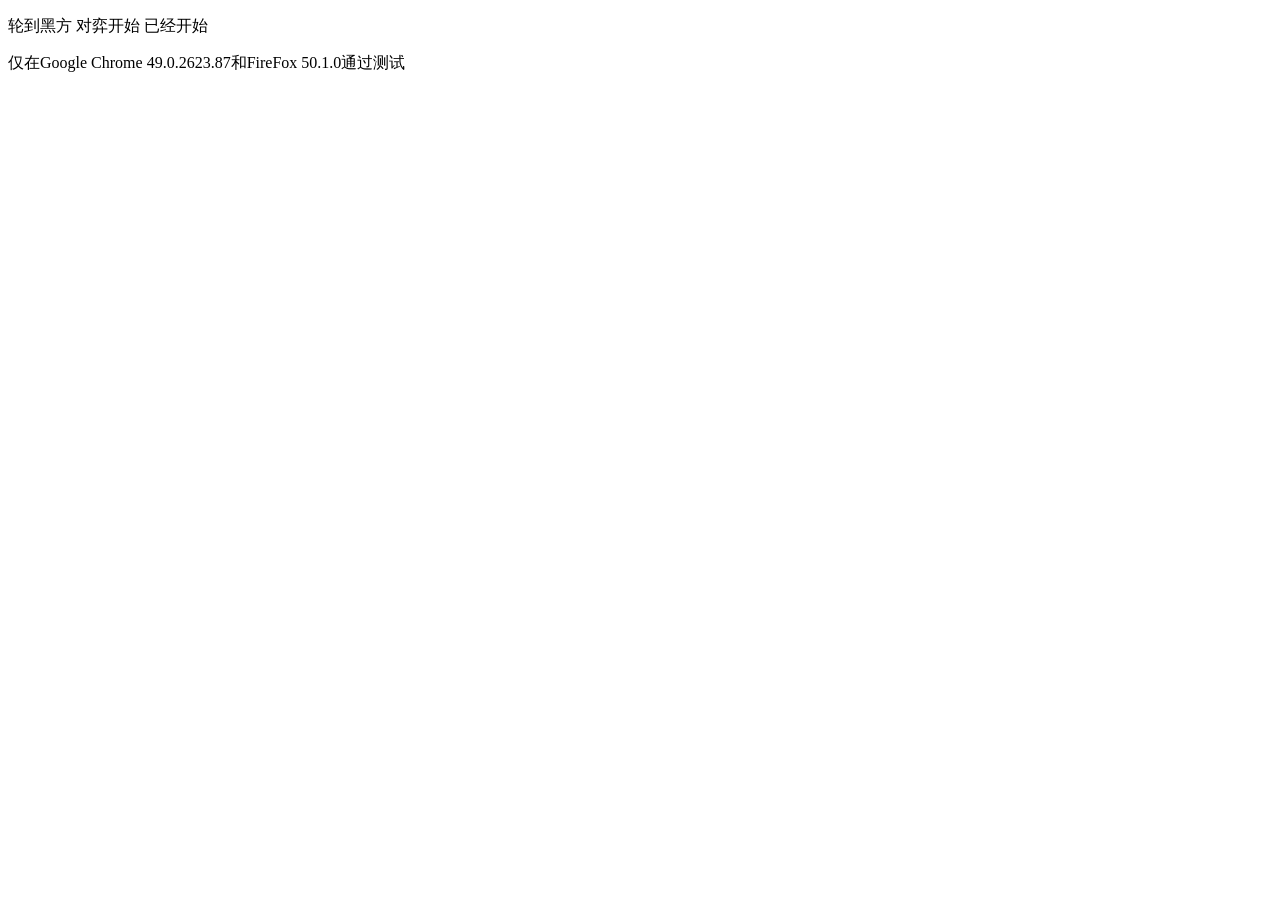
==== index.html @ c7409fc9 "Rename gobang.html to index.html" ====
<!DOCTYPE html>
<html>
<head>
	<meta charset="UTF-8">
	<link rel="stylesheet" type="text/css" href="gobang.css">
	<title>五子棋</title>
</head>
<body>
	<div id= "control">
		<p>轮到<span id="player">黑方</span>
		<span id="tip">对弈开始</span>
		<span id="start">已经开始</span></p>
	</div>
	<div id="board">
		<div id="sq0"></div><div id="sq1"></div><div id="sq2"></div><div id="sq3"></div><div id="sq4"></div><div id="sq5"></div><div id="sq6"></div><div id="sq7"></div><div id="sq8"></div><div id="sq9"></div><div id="sq10"></div><div id="sq11"></div><div id="sq12"></div><div id="sq13"></div><div id="sq14"></div><div id="sq16"></div><div id="sq17"></div><div id="sq18"></div><div id="sq19"></div><div id="sq20"></div><div id="sq21"></div><div id="sq22"></div><div id="sq23"></div><div id="sq24"></div><div id="sq25"></div><div id="sq26"></div><div id="sq27"></div><div id="sq28"></div><div id="sq29"></div><div id="sq30"></div><div id="sq32"></div><div id="sq33"></div><div id="sq34"></div><div id="sq35"></div><div id="sq36"></div><div id="sq37"></div><div id="sq38"></div><div id="sq39"></div><div id="sq40"></div><div id="sq41"></div><div id="sq42"></div><div id="sq43"></div><div id="sq44"></div><div id="sq45"></div><div id="sq46"></div><div id="sq48"></div><div id="sq49"></div><div id="sq50"></div><div id="sq51"></div><div id="sq52"></div><div id="sq53"></div><div id="sq54"></div><div id="sq55"></div><div id="sq56"></div><div id="sq57"></div><div id="sq58"></div><div id="sq59"></div><div id="sq60"></div><div id="sq61"></div><div id="sq62"></div><div id="sq64"></div><div id="sq65"></div><div id="sq66"></div><div id="sq67"></div><div id="sq68"></div><div id="sq69"></div><div id="sq70"></div><div id="sq71"></div><div id="sq72"></div><div id="sq73"></div><div id="sq74"></div><div id="sq75"></div><div id="sq76"></div><div id="sq77"></div><div id="sq78"></div><div id="sq80"></div><div id="sq81"></div><div id="sq82"></div><div id="sq83"></div><div id="sq84"></div><div id="sq85"></div><div id="sq86"></div><div id="sq87"></div><div id="sq88"></div><div id="sq89"></div><div id="sq90"></div><div id="sq91"></div><div id="sq92"></div><div id="sq93"></div><div id="sq94"></div><div id="sq96"></div><div id="sq97"></div><div id="sq98"></div><div id="sq99"></div><div id="sq100"></div><div id="sq101"></div><div id="sq102"></div><div id="sq103"></div><div id="sq104"></div><div id="sq105"></div><div id="sq106"></div><div id="sq107"></div><div id="sq108"></div><div id="sq109"></div><div id="sq110"></div><div id="sq112"></div><div id="sq113"></div><div id="sq114"></div><div id="sq115"></div><div id="sq116"></div><div id="sq117"></div><div id="sq118"></div><div id="sq119"></div><div id="sq120"></div><div id="sq121"></div><div id="sq122"></div><div id="sq123"></div><div id="sq124"></div><div id="sq125"></div><div id="sq126"></div><div id="sq128"></div><div id="sq129"></div><div id="sq130"></div><div id="sq131"></div><div id="sq132"></div><div id="sq133"></div><div id="sq134"></div><div id="sq135"></div><div id="sq136"></div><div id="sq137"></div><div id="sq138"></div><div id="sq139"></div><div id="sq140"></div><div id="sq141"></div><div id="sq142"></div><div id="sq144"></div><div id="sq145"></div><div id="sq146"></div><div id="sq147"></div><div id="sq148"></div><div id="sq149"></div><div id="sq150"></div><div id="sq151"></div><div id="sq152"></div><div id="sq153"></div><div id="sq154"></div><div id="sq155"></div><div id="sq156"></div><div id="sq157"></div><div id="sq158"></div><div id="sq160"></div><div id="sq161"></div><div id="sq162"></div><div id="sq163"></div><div id="sq164"></div><div id="sq165"></div><div id="sq166"></div><div id="sq167"></div><div id="sq168"></div><div id="sq169"></div><div id="sq170"></div><div id="sq171"></div><div id="sq172"></div><div id="sq173"></div><div id="sq174"></div><div id="sq176"></div><div id="sq177"></div><div id="sq178"></div><div id="sq179"></div><div id="sq180"></div><div id="sq181"></div><div id="sq182"></div><div id="sq183"></div><div id="sq184"></div><div id="sq185"></div><div id="sq186"></div><div id="sq187"></div><div id="sq188"></div><div id="sq189"></div><div id="sq190"></div><div id="sq192"></div><div id="sq193"></div><div id="sq194"></div><div id="sq195"></div><div id="sq196"></div><div id="sq197"></div><div id="sq198"></div><div id="sq199"></div><div id="sq200"></div><div id="sq201"></div><div id="sq202"></div><div id="sq203"></div><div id="sq204"></div><div id="sq205"></div><div id="sq206"></div><div id="sq208"></div><div id="sq209"></div><div id="sq210"></div><div id="sq211"></div><div id="sq212"></div><div id="sq213"></div><div id="sq214"></div><div id="sq215"></div><div id="sq216"></div><div id="sq217"></div><div id="sq218"></div><div id="sq219"></div><div id="sq220"></div><div id="sq221"></div><div id="sq222"></div><div id="sq224"></div><div id="sq225"></div><div id="sq226"></div><div id="sq227"></div><div id="sq228"></div><div id="sq229"></div><div id="sq230"></div><div id="sq231"></div><div id="sq232"></div><div id="sq233"></div><div id="sq234"></div><div id="sq235"></div><div id="sq236"></div><div id="sq237"></div><div id="sq238"></div>
	</div>
	<p>仅在Google Chrome 49.0.2623.87和FireFox 50.1.0通过测试</p>



	<script type="text/javascript" src="gobang.js"></script>
</body>
</html>
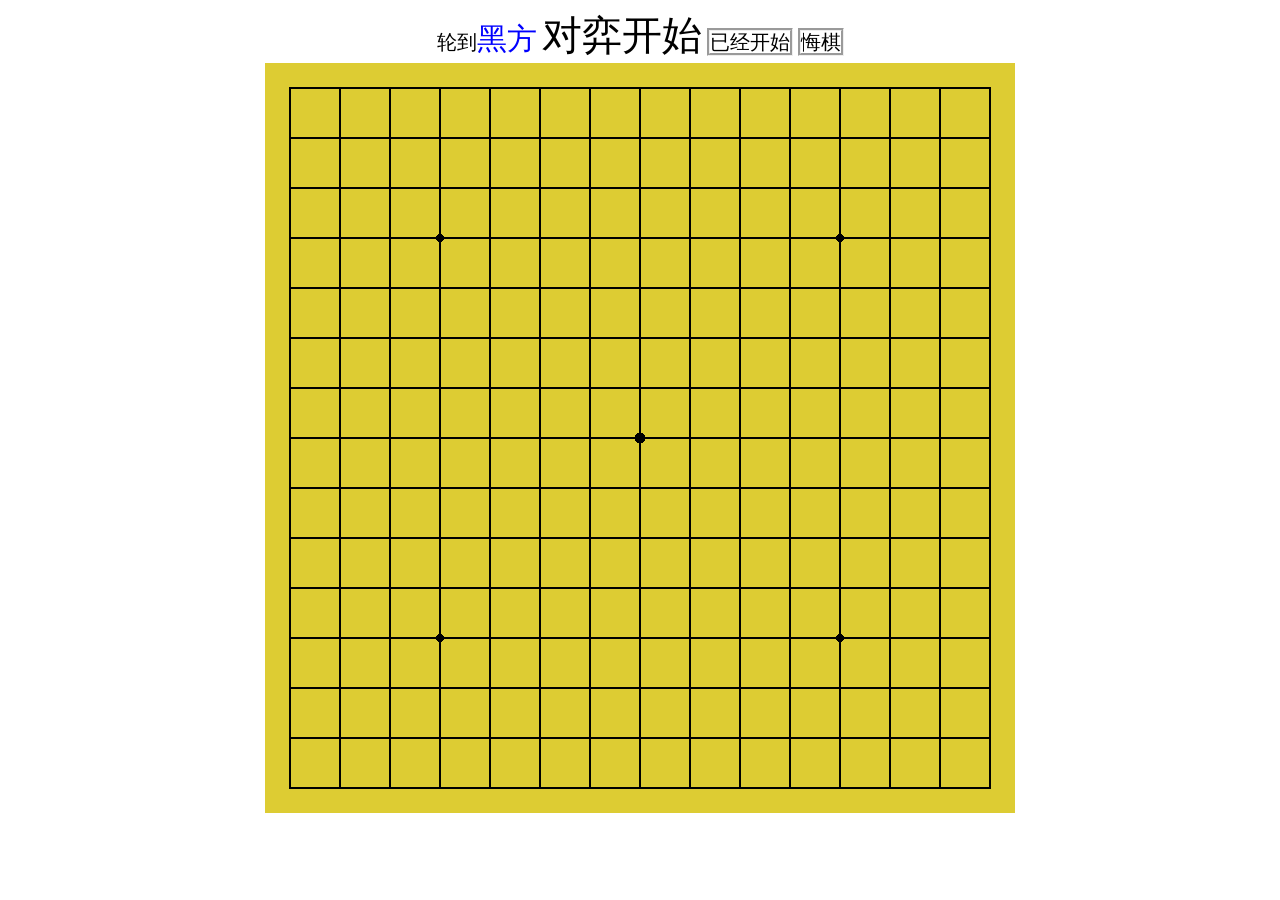
==== commit de2293d2: "style->class,retract,line" ====
--- a/index.html
+++ b/index.html
@@ -9,15 +9,16 @@
 	<div id= "control">
 		<p>轮到<span id="player">黑方</span>
 		<span id="tip">对弈开始</span>
-		<span id="start">已经开始</span></p>
+		<span id="start">已经开始</span>
+		<span id="retract">悔棋</span></p>
 	</div>
 	<div id="board">
-		<div id="sq0"></div><div id="sq1"></div><div id="sq2"></div><div id="sq3"></div><div id="sq4"></div><div id="sq5"></div><div id="sq6"></div><div id="sq7"></div><div id="sq8"></div><div id="sq9"></div><div id="sq10"></div><div id="sq11"></div><div id="sq12"></div><div id="sq13"></div><div id="sq14"></div><div id="sq16"></div><div id="sq17"></div><div id="sq18"></div><div id="sq19"></div><div id="sq20"></div><div id="sq21"></div><div id="sq22"></div><div id="sq23"></div><div id="sq24"></div><div id="sq25"></div><div id="sq26"></div><div id="sq27"></div><div id="sq28"></div><div id="sq29"></div><div id="sq30"></div><div id="sq32"></div><div id="sq33"></div><div id="sq34"></div><div id="sq35"></div><div id="sq36"></div><div id="sq37"></div><div id="sq38"></div><div id="sq39"></div><div id="sq40"></div><div id="sq41"></div><div id="sq42"></div><div id="sq43"></div><div id="sq44"></div><div id="sq45"></div><div id="sq46"></div><div id="sq48"></div><div id="sq49"></div><div id="sq50"></div><div id="sq51"></div><div id="sq52"></div><div id="sq53"></div><div id="sq54"></div><div id="sq55"></div><div id="sq56"></div><div id="sq57"></div><div id="sq58"></div><div id="sq59"></div><div id="sq60"></div><div id="sq61"></div><div id="sq62"></div><div id="sq64"></div><div id="sq65"></div><div id="sq66"></div><div id="sq67"></div><div id="sq68"></div><div id="sq69"></div><div id="sq70"></div><div id="sq71"></div><div id="sq72"></div><div id="sq73"></div><div id="sq74"></div><div id="sq75"></div><div id="sq76"></div><div id="sq77"></div><div id="sq78"></div><div id="sq80"></div><div id="sq81"></div><div id="sq82"></div><div id="sq83"></div><div id="sq84"></div><div id="sq85"></div><div id="sq86"></div><div id="sq87"></div><div id="sq88"></div><div id="sq89"></div><div id="sq90"></div><div id="sq91"></div><div id="sq92"></div><div id="sq93"></div><div id="sq94"></div><div id="sq96"></div><div id="sq97"></div><div id="sq98"></div><div id="sq99"></div><div id="sq100"></div><div id="sq101"></div><div id="sq102"></div><div id="sq103"></div><div id="sq104"></div><div id="sq105"></div><div id="sq106"></div><div id="sq107"></div><div id="sq108"></div><div id="sq109"></div><div id="sq110"></div><div id="sq112"></div><div id="sq113"></div><div id="sq114"></div><div id="sq115"></div><div id="sq116"></div><div id="sq117"></div><div id="sq118"></div><div id="sq119"></div><div id="sq120"></div><div id="sq121"></div><div id="sq122"></div><div id="sq123"></div><div id="sq124"></div><div id="sq125"></div><div id="sq126"></div><div id="sq128"></div><div id="sq129"></div><div id="sq130"></div><div id="sq131"></div><div id="sq132"></div><div id="sq133"></div><div id="sq134"></div><div id="sq135"></div><div id="sq136"></div><div id="sq137"></div><div id="sq138"></div><div id="sq139"></div><div id="sq140"></div><div id="sq141"></div><div id="sq142"></div><div id="sq144"></div><div id="sq145"></div><div id="sq146"></div><div id="sq147"></div><div id="sq148"></div><div id="sq149"></div><div id="sq150"></div><div id="sq151"></div><div id="sq152"></div><div id="sq153"></div><div id="sq154"></div><div id="sq155"></div><div id="sq156"></div><div id="sq157"></div><div id="sq158"></div><div id="sq160"></div><div id="sq161"></div><div id="sq162"></div><div id="sq163"></div><div id="sq164"></div><div id="sq165"></div><div id="sq166"></div><div id="sq167"></div><div id="sq168"></div><div id="sq169"></div><div id="sq170"></div><div id="sq171"></div><div id="sq172"></div><div id="sq173"></div><div id="sq174"></div><div id="sq176"></div><div id="sq177"></div><div id="sq178"></div><div id="sq179"></div><div id="sq180"></div><div id="sq181"></div><div id="sq182"></div><div id="sq183"></div><div id="sq184"></div><div id="sq185"></div><div id="sq186"></div><div id="sq187"></div><div id="sq188"></div><div id="sq189"></div><div id="sq190"></div><div id="sq192"></div><div id="sq193"></div><div id="sq194"></div><div id="sq195"></div><div id="sq196"></div><div id="sq197"></div><div id="sq198"></div><div id="sq199"></div><div id="sq200"></div><div id="sq201"></div><div id="sq202"></div><div id="sq203"></div><div id="sq204"></div><div id="sq205"></div><div id="sq206"></div><div id="sq208"></div><div id="sq209"></div><div id="sq210"></div><div id="sq211"></div><div id="sq212"></div><div id="sq213"></div><div id="sq214"></div><div id="sq215"></div><div id="sq216"></div><div id="sq217"></div><div id="sq218"></div><div id="sq219"></div><div id="sq220"></div><div id="sq221"></div><div id="sq222"></div><div id="sq224"></div><div id="sq225"></div><div id="sq226"></div><div id="sq227"></div><div id="sq228"></div><div id="sq229"></div><div id="sq230"></div><div id="sq231"></div><div id="sq232"></div><div id="sq233"></div><div id="sq234"></div><div id="sq235"></div><div id="sq236"></div><div id="sq237"></div><div id="sq238"></div>
+		<div id="sq0"></div><div id="sq1"></div><div id="sq2"></div><div id="sq3"></div><div id="sq4"></div><div id="sq5"></div><div id="sq6"></div><div id="sq7"></div><div id="sq8"></div><div id="sq9"></div><div id="sq10"></div><div id="sq11"></div><div id="sq12"></div><div id="sq13"></div><div id="sq14"></div><div id="sq16"></div><div id="sq17"></div><div id="sq18"></div><div id="sq19"></div><div id="sq20"></div><div id="sq21"></div><div id="sq22"></div><div id="sq23"></div><div id="sq24"></div><div id="sq25"></div><div id="sq26"></div><div id="sq27"></div><div id="sq28"></div><div id="sq29"></div><div id="sq30"></div><div id="sq32"></div><div id="sq33"></div><div id="sq34"></div><div id="sq35"></div><div id="sq36"></div><div id="sq37"></div><div id="sq38"></div><div id="sq39"></div><div id="sq40"></div><div id="sq41"></div><div id="sq42"></div><div id="sq43"></div><div id="sq44"></div><div id="sq45"></div><div id="sq46"></div><div id="sq48"></div><div id="sq49"></div><div id="sq50"></div><div id="sq51" class="star"></div><div id="sq52"></div><div id="sq53"></div><div id="sq54"></div><div id="sq55"></div><div id="sq56"></div><div id="sq57"></div><div id="sq58"></div><div id="sq59" class="star"></div><div id="sq60"></div><div id="sq61"></div><div id="sq62"></div><div id="sq64"></div><div id="sq65"></div><div id="sq66"></div><div id="sq67"></div><div id="sq68"></div><div id="sq69"></div><div id="sq70"></div><div id="sq71"></div><div id="sq72"></div><div id="sq73"></div><div id="sq74"></div><div id="sq75"></div><div id="sq76"></div><div id="sq77"></div><div id="sq78"></div><div id="sq80"></div><div id="sq81"></div><div id="sq82"></div><div id="sq83"></div><div id="sq84"></div><div id="sq85"></div><div id="sq86"></div><div id="sq87"></div><div id="sq88"></div><div id="sq89"></div><div id="sq90"></div><div id="sq91"></div><div id="sq92"></div><div id="sq93"></div><div id="sq94"></div><div id="sq96"></div><div id="sq97"></div><div id="sq98"></div><div id="sq99"></div><div id="sq100"></div><div id="sq101"></div><div id="sq102"></div><div id="sq103"></div><div id="sq104"></div><div id="sq105"></div><div id="sq106"></div><div id="sq107"></div><div id="sq108"></div><div id="sq109"></div><div id="sq110"></div><div id="sq112"></div><div id="sq113"></div><div id="sq114"></div><div id="sq115"></div><div id="sq116"></div><div id="sq117"></div><div id="sq118"></div><div id="sq119" class="yuan"></div><div id="sq120"></div><div id="sq121"></div><div id="sq122"></div><div id="sq123"></div><div id="sq124"></div><div id="sq125"></div><div id="sq126"></div><div id="sq128"></div><div id="sq129"></div><div id="sq130"></div><div id="sq131"></div><div id="sq132"></div><div id="sq133"></div><div id="sq134"></div><div id="sq135"></div><div id="sq136"></div><div id="sq137"></div><div id="sq138"></div><div id="sq139"></div><div id="sq140"></div><div id="sq141"></div><div id="sq142"></div><div id="sq144"></div><div id="sq145"></div><div id="sq146"></div><div id="sq147"></div><div id="sq148"></div><div id="sq149"></div><div id="sq150"></div><div id="sq151"></div><div id="sq152"></div><div id="sq153"></div><div id="sq154"></div><div id="sq155"></div><div id="sq156"></div><div id="sq157"></div><div id="sq158"></div><div id="sq160"></div><div id="sq161"></div><div id="sq162"></div><div id="sq163"></div><div id="sq164"></div><div id="sq165"></div><div id="sq166"></div><div id="sq167"></div><div id="sq168"></div><div id="sq169"></div><div id="sq170"></div><div id="sq171"></div><div id="sq172"></div><div id="sq173"></div><div id="sq174"></div><div id="sq176"></div><div id="sq177"></div><div id="sq178"></div><div id="sq179" class="star"></div><div id="sq180"></div><div id="sq181"></div><div id="sq182"></div><div id="sq183"></div><div id="sq184"></div><div id="sq185"></div><div id="sq186"></div><div id="sq187" class="star"></div><div id="sq188"></div><div id="sq189"></div><div id="sq190"></div><div id="sq192"></div><div id="sq193"></div><div id="sq194"></div><div id="sq195"></div><div id="sq196"></div><div id="sq197"></div><div id="sq198"></div><div id="sq199"></div><div id="sq200"></div><div id="sq201"></div><div id="sq202"></div><div id="sq203"></div><div id="sq204"></div><div id="sq205"></div><div id="sq206"></div><div id="sq208"></div><div id="sq209"></div><div id="sq210"></div><div id="sq211"></div><div id="sq212"></div><div id="sq213"></div><div id="sq214"></div><div id="sq215"></div><div id="sq216"></div><div id="sq217"></div><div id="sq218"></div><div id="sq219"></div><div id="sq220"></div><div id="sq221"></div><div id="sq222"></div><div id="sq224"></div><div id="sq225"></div><div id="sq226"></div><div id="sq227"></div><div id="sq228"></div><div id="sq229"></div><div id="sq230"></div><div id="sq231"></div><div id="sq232"></div><div id="sq233"></div><div id="sq234"></div><div id="sq235"></div><div id="sq236"></div><div id="sq237"></div><div id="sq238"></div>
 	</div>
-	<p>仅在Google Chrome 49.0.2623.87和FireFox 50.1.0通过测试</p>
 
 
 
+	<script type="text/javascript" src="global.js"></script>
 	<script type="text/javascript" src="gobang.js"></script>
 </body>
 </html>
--- a/gobang.css
+++ b/gobang.css
@@ -0,0 +1,106 @@
+body{
+	-webkit-user-select:none;
+    -moz-user-select:none;
+    -ms-user-select:none;
+    user-select:none;
+    cursor: default;
+}
+/*首行信息*/
+p{
+	margin:0;
+}
+#control{
+	width:750px;
+	margin: 0 auto;
+	text-align: center;
+	font-size: 20px;
+}
+#control:after{
+	content: "";
+	display:table;
+	clear: both;
+} 
+#player{
+	color: #00f;
+	font-size: 30px;
+}
+#tip{
+	font-size: 40px;
+}
+#start{
+	font-size: 20px;
+}
+#start,#retract{
+	cursor: pointer;
+	border:groove 3px;
+}
+#board{
+	margin: 0 auto;
+	background-color: #dc3;
+	background-image: repeating-linear-gradient(#000 0px, #000 2px, transparent 2px, transparent 50px), 
+	repeating-linear-gradient(90deg,#000 0px, #000 2px, transparent 2px, transparent 50px);
+	background-size: 702px 702px,702px 702px;
+	background-repeat: no-repeat;
+	background-position: left 24px top 24px;
+	width:750px;
+	height:750px;
+}
+#board>div{
+	width: 50px;
+	height: 50px;
+	float: left;
+}
+
+.yuan{
+	background: radial-gradient(#000 15%, transparent 0);
+}
+.star{
+	background: radial-gradient(#000 12%, transparent 0);
+}
+/*js事件*/
+/*棋盘*/
+.blackpointer{
+	cursor:crosshair;
+}
+.whitepointer{
+	cursor:cell;
+}
+/*棋子*/
+.blackpiece{
+	background : radial-gradient(#333 5%,#111 55%,#000 60%, transparent 65%);
+}
+.whitepiece{
+	background : radial-gradient(#fff 5%,#ddd 55%, #ccc 60%,transparent 65%);
+}
+.btopline{
+	background : linear-gradient(90deg,transparent 24.5px,#f00 0, #f00 25.5px,transparent 25.5px),radial-gradient(#333 5%,#111 55%,#000 60%, transparent 65%);
+
+}
+.bleftline{
+	background : linear-gradient(transparent 24.5px,#f00 0, #f00 25.5px,transparent 25.5px),radial-gradient(#333 5%,#111 55%,#000 60%, transparent 65%);
+
+}
+.btopleftline{
+	background : linear-gradient(45deg,transparent 35px,#f00 0, #f00 36px,transparent 36px),radial-gradient(#333 5%,#111 55%,#000 60%, transparent 65%);
+
+}
+.btoprightline{
+	background : linear-gradient(-45deg,transparent 35px,#f00 0, #f00 36px,transparent 36px),radial-gradient(#333 5%,#111 55%,#000 60%, transparent 65%);
+
+}
+.wtopline{
+	background : linear-gradient(90deg,transparent 24.5px,#f00 0, #f00 25.5px,transparent 25.5px),radial-gradient(#fff 5%,#ddd 55%, #ccc 60%,transparent 65%);
+
+}
+.wleftline{
+	background : linear-gradient(transparent 24.5px,#f00 0, #f00 25.5px,transparent 25.5px),radial-gradient(#fff 5%,#ddd 55%, #ccc 60%,transparent 65%);
+	
+}
+.wtopleftline{
+	background : linear-gradient(45deg,transparent 35px,#f00 0, #f00 36px,transparent 36px),radial-gradient(#fff 5%,#ddd 55%, #ccc 60%,transparent 65%);
+
+}
+.wtoprightline{
+	background : linear-gradient(-45deg,transparent 35px,#f00 0, #f00 36px,transparent 36px),radial-gradient(#fff 5%,#ddd 55%, #ccc 60%,transparent 65%);
+
+}
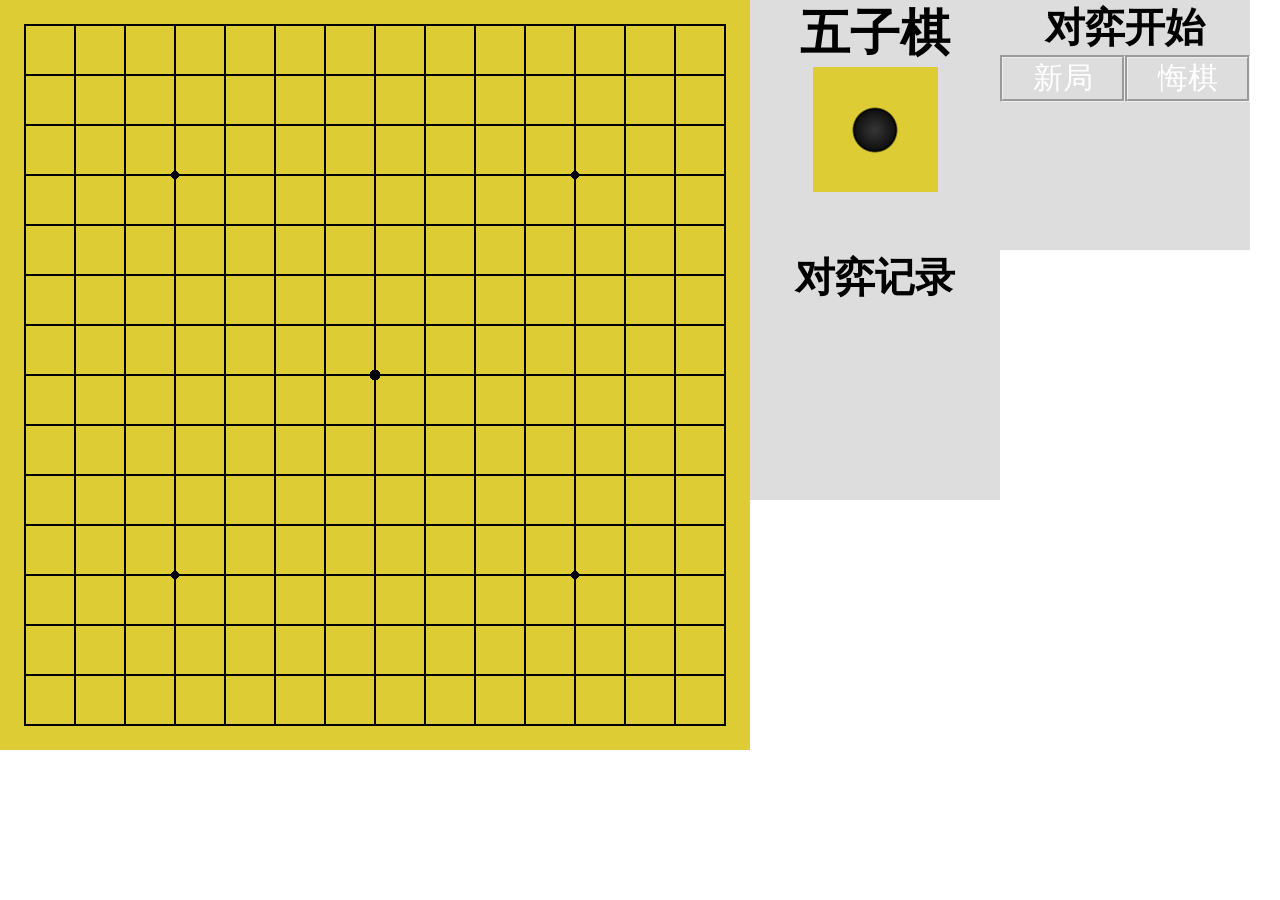
==== commit 400bedfa: "infomation..." ====
--- a/index.html
+++ b/index.html
@@ -6,16 +6,24 @@
 	<title>五子棋</title>
 </head>
 <body>
-	<div id= "control">
-		<p>轮到<span id="player">黑方</span>
-		<span id="tip">对弈开始</span>
-		<span id="start">已经开始</span>
-		<span id="retract">悔棋</span></p>
+	<div id="gobang">
+		<div id="board">
+			<div id="sq0"></div><div id="sq1"></div><div id="sq2"></div><div id="sq3"></div><div id="sq4"></div><div id="sq5"></div><div id="sq6"></div><div id="sq7"></div><div id="sq8"></div><div id="sq9"></div><div id="sq10"></div><div id="sq11"></div><div id="sq12"></div><div id="sq13"></div><div id="sq14"></div><div id="sq16"></div><div id="sq17"></div><div id="sq18"></div><div id="sq19"></div><div id="sq20"></div><div id="sq21"></div><div id="sq22"></div><div id="sq23"></div><div id="sq24"></div><div id="sq25"></div><div id="sq26"></div><div id="sq27"></div><div id="sq28"></div><div id="sq29"></div><div id="sq30"></div><div id="sq32"></div><div id="sq33"></div><div id="sq34"></div><div id="sq35"></div><div id="sq36"></div><div id="sq37"></div><div id="sq38"></div><div id="sq39"></div><div id="sq40"></div><div id="sq41"></div><div id="sq42"></div><div id="sq43"></div><div id="sq44"></div><div id="sq45"></div><div id="sq46"></div><div id="sq48"></div><div id="sq49"></div><div id="sq50"></div><div id="sq51" class="star"></div><div id="sq52"></div><div id="sq53"></div><div id="sq54"></div><div id="sq55"></div><div id="sq56"></div><div id="sq57"></div><div id="sq58"></div><div id="sq59" class="star"></div><div id="sq60"></div><div id="sq61"></div><div id="sq62"></div><div id="sq64"></div><div id="sq65"></div><div id="sq66"></div><div id="sq67"></div><div id="sq68"></div><div id="sq69"></div><div id="sq70"></div><div id="sq71"></div><div id="sq72"></div><div id="sq73"></div><div id="sq74"></div><div id="sq75"></div><div id="sq76"></div><div id="sq77"></div><div id="sq78"></div><div id="sq80"></div><div id="sq81"></div><div id="sq82"></div><div id="sq83"></div><div id="sq84"></div><div id="sq85"></div><div id="sq86"></div><div id="sq87"></div><div id="sq88"></div><div id="sq89"></div><div id="sq90"></div><div id="sq91"></div><div id="sq92"></div><div id="sq93"></div><div id="sq94"></div><div id="sq96"></div><div id="sq97"></div><div id="sq98"></div><div id="sq99"></div><div id="sq100"></div><div id="sq101"></div><div id="sq102"></div><div id="sq103"></div><div id="sq104"></div><div id="sq105"></div><div id="sq106"></div><div id="sq107"></div><div id="sq108"></div><div id="sq109"></div><div id="sq110"></div><div id="sq112"></div><div id="sq113"></div><div id="sq114"></div><div id="sq115"></div><div id="sq116"></div><div id="sq117"></div><div id="sq118"></div><div id="sq119" class="yuan"></div><div id="sq120"></div><div id="sq121"></div><div id="sq122"></div><div id="sq123"></div><div id="sq124"></div><div id="sq125"></div><div id="sq126"></div><div id="sq128"></div><div id="sq129"></div><div id="sq130"></div><div id="sq131"></div><div id="sq132"></div><div id="sq133"></div><div id="sq134"></div><div id="sq135"></div><div id="sq136"></div><div id="sq137"></div><div id="sq138"></div><div id="sq139"></div><div id="sq140"></div><div id="sq141"></div><div id="sq142"></div><div id="sq144"></div><div id="sq145"></div><div id="sq146"></div><div id="sq147"></div><div id="sq148"></div><div id="sq149"></div><div id="sq150"></div><div id="sq151"></div><div id="sq152"></div><div id="sq153"></div><div id="sq154"></div><div id="sq155"></div><div id="sq156"></div><div id="sq157"></div><div id="sq158"></div><div id="sq160"></div><div id="sq161"></div><div id="sq162"></div><div id="sq163"></div><div id="sq164"></div><div id="sq165"></div><div id="sq166"></div><div id="sq167"></div><div id="sq168"></div><div id="sq169"></div><div id="sq170"></div><div id="sq171"></div><div id="sq172"></div><div id="sq173"></div><div id="sq174"></div><div id="sq176"></div><div id="sq177"></div><div id="sq178"></div><div id="sq179" class="star"></div><div id="sq180"></div><div id="sq181"></div><div id="sq182"></div><div id="sq183"></div><div id="sq184"></div><div id="sq185"></div><div id="sq186"></div><div id="sq187" class="star"></div><div id="sq188"></div><div id="sq189"></div><div id="sq190"></div><div id="sq192"></div><div id="sq193"></div><div id="sq194"></div><div id="sq195"></div><div id="sq196"></div><div id="sq197"></div><div id="sq198"></div><div id="sq199"></div><div id="sq200"></div><div id="sq201"></div><div id="sq202"></div><div id="sq203"></div><div id="sq204"></div><div id="sq205"></div><div id="sq206"></div><div id="sq208"></div><div id="sq209"></div><div id="sq210"></div><div id="sq211"></div><div id="sq212"></div><div id="sq213"></div><div id="sq214"></div><div id="sq215"></div><div id="sq216"></div><div id="sq217"></div><div id="sq218"></div><div id="sq219"></div><div id="sq220"></div><div id="sq221"></div><div id="sq222"></div><div id="sq224"></div><div id="sq225"></div><div id="sq226"></div><div id="sq227"></div><div id="sq228"></div><div id="sq229"></div><div id="sq230"></div><div id="sq231"></div><div id="sq232"></div><div id="sq233"></div><div id="sq234"></div><div id="sq235"></div><div id="sq236"></div><div id="sq237"></div><div id="sq238"></div>
+		</div>
+		<div id= "information">
+			<h1 id="name">五子棋</h1>
+			<p id="player"></p>
+		</div>
+		<div id= "control">
+			<h1 id="tip">对弈开始</h1>
+			<p id="start">新局</p>
+			<p id="retract">悔棋</p>
+		</div>
+		<div id="report">
+			<h1>对弈记录</h1>
+			<p></p>
+		</div>
 	</div>
-	<div id="board">
-		<div id="sq0"></div><div id="sq1"></div><div id="sq2"></div><div id="sq3"></div><div id="sq4"></div><div id="sq5"></div><div id="sq6"></div><div id="sq7"></div><div id="sq8"></div><div id="sq9"></div><div id="sq10"></div><div id="sq11"></div><div id="sq12"></div><div id="sq13"></div><div id="sq14"></div><div id="sq16"></div><div id="sq17"></div><div id="sq18"></div><div id="sq19"></div><div id="sq20"></div><div id="sq21"></div><div id="sq22"></div><div id="sq23"></div><div id="sq24"></div><div id="sq25"></div><div id="sq26"></div><div id="sq27"></div><div id="sq28"></div><div id="sq29"></div><div id="sq30"></div><div id="sq32"></div><div id="sq33"></div><div id="sq34"></div><div id="sq35"></div><div id="sq36"></div><div id="sq37"></div><div id="sq38"></div><div id="sq39"></div><div id="sq40"></div><div id="sq41"></div><div id="sq42"></div><div id="sq43"></div><div id="sq44"></div><div id="sq45"></div><div id="sq46"></div><div id="sq48"></div><div id="sq49"></div><div id="sq50"></div><div id="sq51" class="star"></div><div id="sq52"></div><div id="sq53"></div><div id="sq54"></div><div id="sq55"></div><div id="sq56"></div><div id="sq57"></div><div id="sq58"></div><div id="sq59" class="star"></div><div id="sq60"></div><div id="sq61"></div><div id="sq62"></div><div id="sq64"></div><div id="sq65"></div><div id="sq66"></div><div id="sq67"></div><div id="sq68"></div><div id="sq69"></div><div id="sq70"></div><div id="sq71"></div><div id="sq72"></div><div id="sq73"></div><div id="sq74"></div><div id="sq75"></div><div id="sq76"></div><div id="sq77"></div><div id="sq78"></div><div id="sq80"></div><div id="sq81"></div><div id="sq82"></div><div id="sq83"></div><div id="sq84"></div><div id="sq85"></div><div id="sq86"></div><div id="sq87"></div><div id="sq88"></div><div id="sq89"></div><div id="sq90"></div><div id="sq91"></div><div id="sq92"></div><div id="sq93"></div><div id="sq94"></div><div id="sq96"></div><div id="sq97"></div><div id="sq98"></div><div id="sq99"></div><div id="sq100"></div><div id="sq101"></div><div id="sq102"></div><div id="sq103"></div><div id="sq104"></div><div id="sq105"></div><div id="sq106"></div><div id="sq107"></div><div id="sq108"></div><div id="sq109"></div><div id="sq110"></div><div id="sq112"></div><div id="sq113"></div><div id="sq114"></div><div id="sq115"></div><div id="sq116"></div><div id="sq117"></div><div id="sq118"></div><div id="sq119" class="yuan"></div><div id="sq120"></div><div id="sq121"></div><div id="sq122"></div><div id="sq123"></div><div id="sq124"></div><div id="sq125"></div><div id="sq126"></div><div id="sq128"></div><div id="sq129"></div><div id="sq130"></div><div id="sq131"></div><div id="sq132"></div><div id="sq133"></div><div id="sq134"></div><div id="sq135"></div><div id="sq136"></div><div id="sq137"></div><div id="sq138"></div><div id="sq139"></div><div id="sq140"></div><div id="sq141"></div><div id="sq142"></div><div id="sq144"></div><div id="sq145"></div><div id="sq146"></div><div id="sq147"></div><div id="sq148"></div><div id="sq149"></div><div id="sq150"></div><div id="sq151"></div><div id="sq152"></div><div id="sq153"></div><div id="sq154"></div><div id="sq155"></div><div id="sq156"></div><div id="sq157"></div><div id="sq158"></div><div id="sq160"></div><div id="sq161"></div><div id="sq162"></div><div id="sq163"></div><div id="sq164"></div><div id="sq165"></div><div id="sq166"></div><div id="sq167"></div><div id="sq168"></div><div id="sq169"></div><div id="sq170"></div><div id="sq171"></div><div id="sq172"></div><div id="sq173"></div><div id="sq174"></div><div id="sq176"></div><div id="sq177"></div><div id="sq178"></div><div id="sq179" class="star"></div><div id="sq180"></div><div id="sq181"></div><div id="sq182"></div><div id="sq183"></div><div id="sq184"></div><div id="sq185"></div><div id="sq186"></div><div id="sq187" class="star"></div><div id="sq188"></div><div id="sq189"></div><div id="sq190"></div><div id="sq192"></div><div id="sq193"></div><div id="sq194"></div><div id="sq195"></div><div id="sq196"></div><div id="sq197"></div><div id="sq198"></div><div id="sq199"></div><div id="sq200"></div><div id="sq201"></div><div id="sq202"></div><div id="sq203"></div><div id="sq204"></div><div id="sq205"></div><div id="sq206"></div><div id="sq208"></div><div id="sq209"></div><div id="sq210"></div><div id="sq211"></div><div id="sq212"></div><div id="sq213"></div><div id="sq214"></div><div id="sq215"></div><div id="sq216"></div><div id="sq217"></div><div id="sq218"></div><div id="sq219"></div><div id="sq220"></div><div id="sq221"></div><div id="sq222"></div><div id="sq224"></div><div id="sq225"></div><div id="sq226"></div><div id="sq227"></div><div id="sq228"></div><div id="sq229"></div><div id="sq230"></div><div id="sq231"></div><div id="sq232"></div><div id="sq233"></div><div id="sq234"></div><div id="sq235"></div><div id="sq236"></div><div id="sq237"></div><div id="sq238"></div>
-	</div>
-
 
 
 	<script type="text/javascript" src="global.js"></script>
--- a/gobang.css
+++ b/gobang.css
@@ -4,38 +4,63 @@
     -ms-user-select:none;
     user-select:none;
     cursor: default;
+    margin: 0;
 }
-/*首行信息*/
-p{
+p,h1{
 	margin:0;
 }
-#control{
-	width:750px;
+#gobang{
 	margin: 0 auto;
-	text-align: center;
-	font-size: 20px;
+	width: auto;
+	min-width: 750px;
+
 }
-#control:after{
-	content: "";
-	display:table;
-	clear: both;
-} 
-#player{
-	color: #00f;
-	font-size: 30px;
-}
-#tip{
+h1{
 	font-size: 40px;
 }
-#start{
-	font-size: 20px;
+/*信息*/
+#control,#information,#report{
+	background-color: #ddd;
+	float: left;
+	width:250px;
+	height:250px;
+	text-align: center;
 }
-#start,#retract{
-	cursor: pointer;
-	border:groove 3px;
-}
+	/*上*/
+	#name{
+		font-family: "隶书","楷体","楷体_GB2312";
+		font-size: 50px;
+	}
+	#player{
+		margin: 0 auto;
+		background-color: #dc3;
+		width:50%;
+		height:50%;
+		color: #00f;
+		font-size: 0px;
+		background-repeat: no-repeat;
+		-webkit-background-size: 50px 50px;
+		background-size: 50px 50px;
+		background-position: center center;
+	}
+	/*中*/
+	#tip{
+		font-size: 40px;
+	}
+	#start,#retract{
+		float: left;
+		width: calc(50% - 6px);
+		cursor: pointer;
+		border: groove 3px;
+		font-size: 30px;
+	}
+	/*下*/
+	#report{
+		font-size: 40px;
+	}
+/*棋盘*/
 #board{
-	margin: 0 auto;
+	float: left;
 	background-color: #dc3;
 	background-image: repeating-linear-gradient(#000 0px, #000 2px, transparent 2px, transparent 50px), 
 	repeating-linear-gradient(90deg,#000 0px, #000 2px, transparent 2px, transparent 50px);
@@ -50,7 +75,6 @@
 	height: 50px;
 	float: left;
 }
-
 .yuan{
 	background: radial-gradient(#000 15%, transparent 0);
 }
@@ -58,49 +82,66 @@
 	background: radial-gradient(#000 12%, transparent 0);
 }
 /*js事件*/
-/*棋盘*/
-.blackpointer{
-	cursor:crosshair;
-}
-.whitepointer{
-	cursor:cell;
-}
-/*棋子*/
-.blackpiece{
-	background : radial-gradient(#333 5%,#111 55%,#000 60%, transparent 65%);
-}
-.whitepiece{
-	background : radial-gradient(#fff 5%,#ddd 55%, #ccc 60%,transparent 65%);
-}
-.btopline{
-	background : linear-gradient(90deg,transparent 24.5px,#f00 0, #f00 25.5px,transparent 25.5px),radial-gradient(#333 5%,#111 55%,#000 60%, transparent 65%);
+	/*棋盘*/
+	.blackpointer{
+		cursor:crosshair;
+	}
+	.whitepointer{
+		cursor:cell;
+	}
+	/*棋子*/
+	.blackpiece{
+		background : radial-gradient(#333 5%,#111 55%,#000 60%, transparent 65%);
+	}
+	.whitepiece{
+		background : radial-gradient(#fff 5%,#ddd 55%, #ccc 60%,transparent 65%);
+	}
+	.btopline{
+		background : linear-gradient(90deg,transparent 24.5px,#f00 0, #f00 25.5px,transparent 25.5px),radial-gradient(#333 5%,#111 55%,#000 60%, transparent 65%);
 
-}
-.bleftline{
-	background : linear-gradient(transparent 24.5px,#f00 0, #f00 25.5px,transparent 25.5px),radial-gradient(#333 5%,#111 55%,#000 60%, transparent 65%);
+	}
+	.bleftline{
+		background : linear-gradient(transparent 24.5px,#f00 0, #f00 25.5px,transparent 25.5px),radial-gradient(#333 5%,#111 55%,#000 60%, transparent 65%);
 
-}
-.btopleftline{
-	background : linear-gradient(45deg,transparent 35px,#f00 0, #f00 36px,transparent 36px),radial-gradient(#333 5%,#111 55%,#000 60%, transparent 65%);
+	}
+	.btopleftline{
+		background : linear-gradient(45deg,transparent 35px,#f00 0, #f00 36px,transparent 36px),radial-gradient(#333 5%,#111 55%,#000 60%, transparent 65%);
 
-}
-.btoprightline{
-	background : linear-gradient(-45deg,transparent 35px,#f00 0, #f00 36px,transparent 36px),radial-gradient(#333 5%,#111 55%,#000 60%, transparent 65%);
+	}
+	.btoprightline{
+		background : linear-gradient(-45deg,transparent 35px,#f00 0, #f00 36px,transparent 36px),radial-gradient(#333 5%,#111 55%,#000 60%, transparent 65%);
 
-}
-.wtopline{
-	background : linear-gradient(90deg,transparent 24.5px,#f00 0, #f00 25.5px,transparent 25.5px),radial-gradient(#fff 5%,#ddd 55%, #ccc 60%,transparent 65%);
+	}
+	.wtopline{
+		background : linear-gradient(90deg,transparent 24.5px,#f00 0, #f00 25.5px,transparent 25.5px),radial-gradient(#fff 5%,#ddd 55%, #ccc 60%,transparent 65%);
 
-}
-.wleftline{
-	background : linear-gradient(transparent 24.5px,#f00 0, #f00 25.5px,transparent 25.5px),radial-gradient(#fff 5%,#ddd 55%, #ccc 60%,transparent 65%);
-	
-}
-.wtopleftline{
-	background : linear-gradient(45deg,transparent 35px,#f00 0, #f00 36px,transparent 36px),radial-gradient(#fff 5%,#ddd 55%, #ccc 60%,transparent 65%);
+	}
+	.wleftline{
+		background : linear-gradient(transparent 24.5px,#f00 0, #f00 25.5px,transparent 25.5px),radial-gradient(#fff 5%,#ddd 55%, #ccc 60%,transparent 65%);
+		
+	}
+	.wtopleftline{
+		background : linear-gradient(45deg,transparent 35px,#f00 0, #f00 36px,transparent 36px),radial-gradient(#fff 5%,#ddd 55%, #ccc 60%,transparent 65%);
 
-}
-.wtoprightline{
-	background : linear-gradient(-45deg,transparent 35px,#f00 0, #f00 36px,transparent 36px),radial-gradient(#fff 5%,#ddd 55%, #ccc 60%,transparent 65%);
+	}
+	.wtoprightline{
+		background : linear-gradient(-45deg,transparent 35px,#f00 0, #f00 36px,transparent 36px),radial-gradient(#fff 5%,#ddd 55%, #ccc 60%,transparent 65%);
 
-}+	}
+	.lastpiece{
+		outline: #f00 dashed 6px;
+		outline-offset: -3px;
+	}
+	/*信息*/
+	/*上*/
+	#gobang .blackplayer{
+		background-image : radial-gradient(#333 5%,#111 55%,#000 60%, transparent 65%);
+	}
+	#gobang .whiteplayer{
+		background-image : radial-gradient(#fff 5%,#ddd 55%, #ccc 60%,transparent 65%);
+	}
+	/*中*/
+	#gobang .cantclick{
+		color: #fff;
+		cursor: default;
+	}
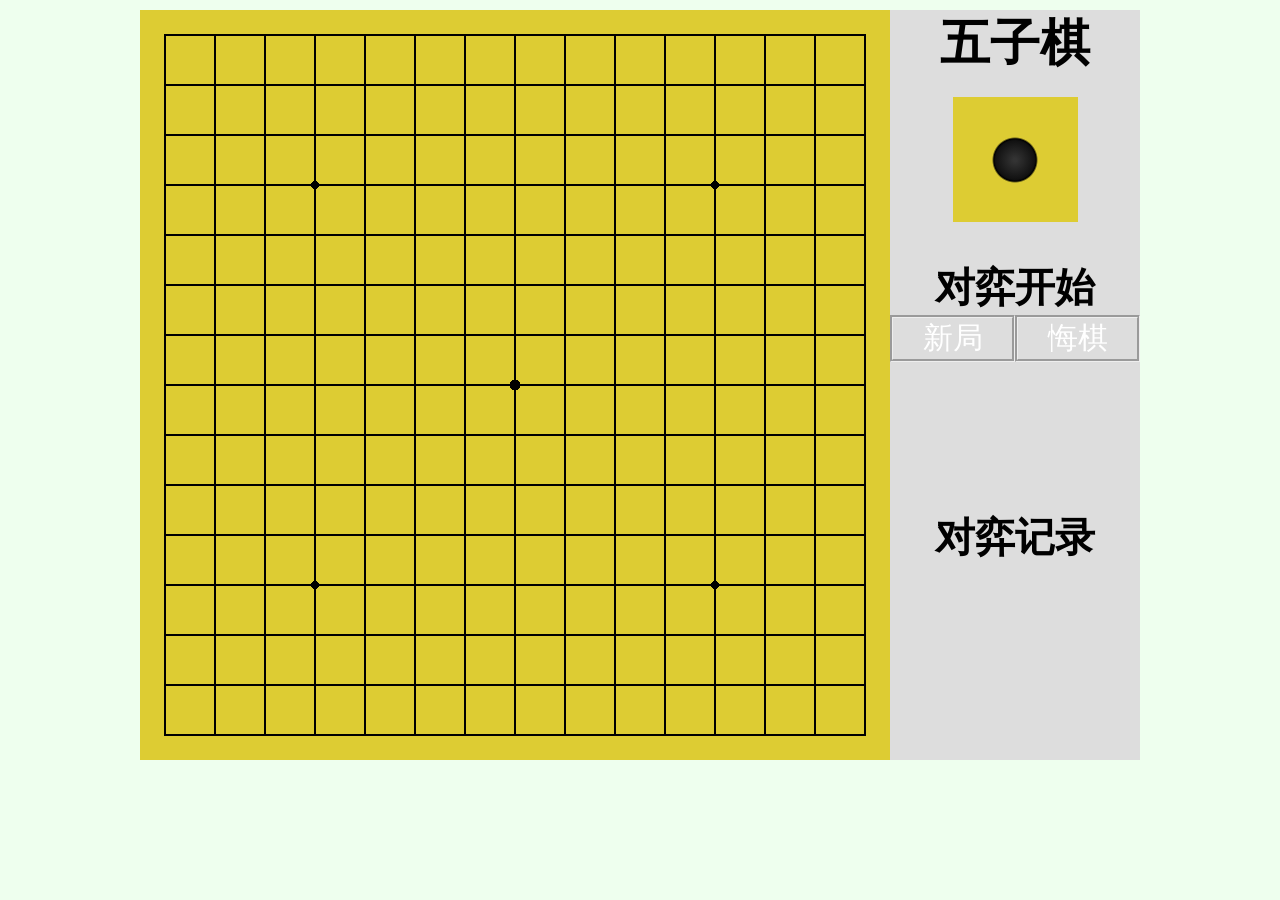
==== commit c2018f9b: "gobang" ====
--- a/index.html
+++ b/index.html
@@ -2,6 +2,7 @@
 <html>
 <head>
 	<meta charset="UTF-8">
+	<meta name="viewport" content="width=device-width">
 	<link rel="stylesheet" type="text/css" href="gobang.css">
 	<title>五子棋</title>
 </head>
--- a/gobang.css
+++ b/gobang.css
@@ -5,15 +5,19 @@
     user-select:none;
     cursor: default;
     margin: 0;
+    background-color: #efe;
 }
 p,h1{
 	margin:0;
 }
 #gobang{
-	margin: 0 auto;
-	width: auto;
-	min-width: 750px;
-
+	margin:10px auto;
+	width: 1000px;
+}
+@media (max-width: 1000px) { 
+  #gobang{ 
+    width: 750px; 
+  } 
 }
 h1{
 	font-size: 40px;
@@ -32,7 +36,7 @@
 		font-size: 50px;
 	}
 	#player{
-		margin: 0 auto;
+		margin: 20px auto;
 		background-color: #dc3;
 		width:50%;
 		height:50%;
@@ -62,11 +66,13 @@
 #board{
 	float: left;
 	background-color: #dc3;
-	background-image: repeating-linear-gradient(#000 0px, #000 2px, transparent 2px, transparent 50px), 
-	repeating-linear-gradient(90deg,#000 0px, #000 2px, transparent 2px, transparent 50px);
-	background-size: 702px 702px,702px 702px;
+	background-image: repeating-linear-gradient(0deg,#000 0px, #000 2px, transparent 2px, transparent 50px), 
+	repeating-linear-gradient(180deg,#000 0px, #000 2px, transparent 2px, transparent 50px),
+	repeating-linear-gradient(90deg,#000 0px, #000 2px, transparent 2px, transparent 50px),
+	repeating-linear-gradient(-90deg,#000 0px, #000 2px, transparent 2px, transparent 50px);
+	background-size: 702px 302px,702px 352px,302px 702px,352px 702px;
 	background-repeat: no-repeat;
-	background-position: left 24px top 24px;
+	background-position: left 24px top 24px,left 24px bottom 24px,left 24px top 24px,right 24px top 24px;
 	width:750px;
 	height:750px;
 }
@@ -134,12 +140,6 @@
 	}
 	/*信息*/
 	/*上*/
-	#gobang .blackplayer{
-		background-image : radial-gradient(#333 5%,#111 55%,#000 60%, transparent 65%);
-	}
-	#gobang .whiteplayer{
-		background-image : radial-gradient(#fff 5%,#ddd 55%, #ccc 60%,transparent 65%);
-	}
 	/*中*/
 	#gobang .cantclick{
 		color: #fff;
